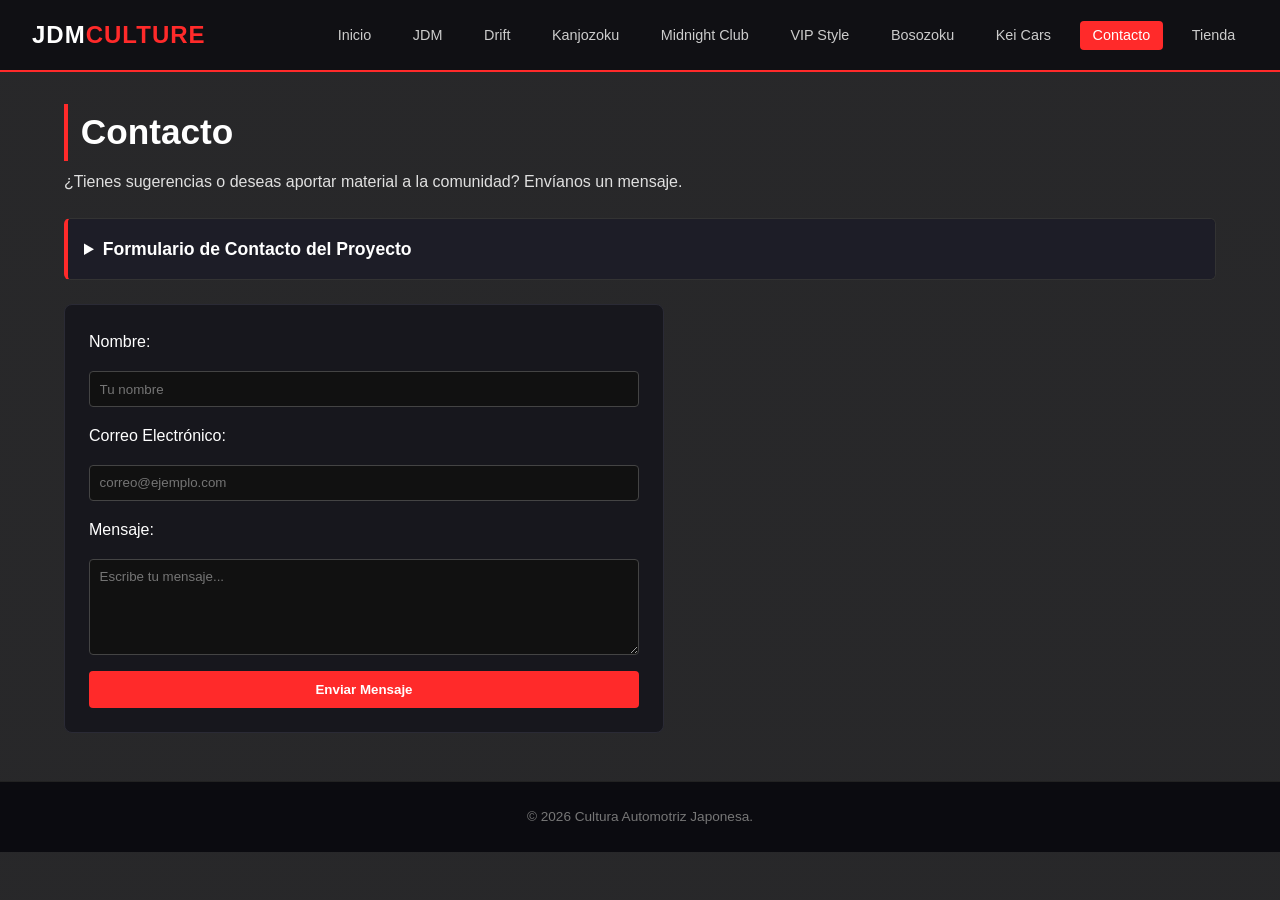
==== contacto.html @ 2df5c00f "Add files via upload" ====
<!DOCTYPE html>
<html lang="es">
<head>
    <meta charset="UTF-8">
    <meta name="viewport" content="width=device-width, initial-scale=1.0">
    <title>Contacto - JDM Culture</title>
    <link rel="stylesheet" href="style.css">
</head>
<body class="bg-index">

    <header class="navbar">
        <div class="logo">JDM<span>CULTURE</span></div>
        <nav>
            <ul>
                <li><a href="index.html">Inicio</a></li>
                <li><a href="jdm.html">JDM</a></li>
                <li><a href="drift.html">Drift</a></li>
                <li><a href="kanjozoku.html">Kanjozoku</a></li>
                <li><a href="midnightclub.html">Midnight Club</a></li>
                <li><a href="vip.html">VIP Style</a></li>
                <li><a href="bosozoku.html">Bosozoku</a></li>
                <li><a href="keicar.html">Kei Cars</a></li>
                <li><a href="contacto.html" class="active">Contacto</a></li>
                <li><a href="tienda jdm.html">Tienda</a></li>
            </ul>
        </nav>
    </header>

    <main class="container">
        <h1>Contacto</h1>
        <p>¿Tienes sugerencias o deseas aportar material a la comunidad? Envíanos un mensaje.</p>

        <details class="story-box">
            <summary>Formulario de Contacto del Proyecto</summary>
            <div class="story-content">
                <p>Completa los datos necesarios a continuación. Estaremos revisando las contribuciones periódicamente.</p>
            </div>
        </details>

        <div style="background-color: rgba(20, 20, 28, 0.85); padding: 1.5rem; border-radius: 8px; border: 1px solid #2a2a35; max-width: 600px; margin-top: 1rem;">
            <form action="#" method="post" style="display: flex; flex-direction: column; gap: 1rem;">
                <label for="nombre" style="color: #fff;">Nombre:</label>
                <input type="text" id="nombre" name="nombre" placeholder="Tu nombre" required style="padding: 0.6rem; border-radius: 4px; border: 1px solid #444; background: #111; color: #fff;">

                <label for="email" style="color: #fff;">Correo Electrónico:</label>
                <input type="email" id="email" name="email" placeholder="correo@ejemplo.com" required style="padding: 0.6rem; border-radius: 4px; border: 1px solid #444; background: #111; color: #fff;">

                <label for="mensaje" style="color: #fff;">Mensaje:</label>
                <textarea id="mensaje" name="mensaje" rows="5" placeholder="Escribe tu mensaje..." required style="padding: 0.6rem; border-radius: 4px; border: 1px solid #444; background: #111; color: #fff;"></textarea>

                <button type="submit" style="padding: 0.7rem; background-color: #ff2a2a; color: #fff; border: none; border-radius: 4px; font-weight: bold; cursor: pointer;">Enviar Mensaje</button>
            </form>
        </div>
    </main>

    <footer>
        <p>&copy; 2026 Cultura Automotriz Japonesa.</p>
    </footer>

</body>
</html>
---- style.css ----
/* Reset y bases */
* {
    margin: 0;
    padding: 0;
    box-sizing: border-box;
    font-family: 'Segoe UI', Tahoma, Geneva, Verdana, sans-serif;
}

body {
    color: #e0e0e0;
    line-height: 1.6;
    min-height: 100vh;
}

/* Clases de Fondo Alusivos por Categoría */
body.bg-index {
    background: linear-gradient(rgba(10, 10, 12, 0.88), rgba(10, 10, 12, 0.88)), url('https://i.pinimg.com/1200x/7e/6f/9f/7e6f9f91152b6bb40ff90a5e09919573.jpg') no-repeat center center fixed;
    background-size: cover;
}
body.bg-jdm {
    background: linear-gradient(rgba(10, 10, 12, 0.88), rgba(10, 10, 12, 0.88)), url('https://i.pinimg.com/736x/79/38/52/7938521911ed0028d9ab925124a755c6.jpg') no-repeat center center fixed;
    background-size: cover;
}
body.bg-drift {
    background: linear-gradient(rgba(10, 10, 12, 0.88), rgba(10, 10, 12, 0.88)), url('https://i.pinimg.com/736x/16/4e/5d/164e5df8b0e638c744a124a5dded8a35.jpg') no-repeat center center fixed;
    background-size: cover;
}
body.bg-kanjozoku {
    background: linear-gradient(rgba(10, 10, 12, 0.88), rgba(10, 10, 12, 0.88)), url('https://i.pinimg.com/1200x/56/71/7a/56717ad1b6e1912d1a35bad3351f2e80.jpg') no-repeat center center fixed;
    background-size: cover;
}
body.bg-midnight {
    background: linear-gradient(rgba(10, 10, 12, 0.88), rgba(10, 10, 12, 0.88)), url('https://i.pinimg.com/1200x/85/5f/62/855f627d280881d13416aa193d4dd4c5.jpg') no-repeat center center fixed;
    background-size: cover;
}
body.bg-vip {
    background: linear-gradient(rgba(10, 10, 12, 0.88), rgba(10, 10, 12, 0.88)), url('https://i.pinimg.com/1200x/97/45/ca/9745cab35c9c5200d8011bfbf2e74157.jpg') no-repeat center center fixed;
    background-size: cover;
}
body.bg-bosozoku {
    background: linear-gradient(rgba(10, 10, 12, 0.88), rgba(10, 10, 12, 0.88)), url('img/bg-bosozoku.jpg') no-repeat center center fixed;
    background-size: cover;
}
body.bg-keicar {
    background: linear-gradient(rgba(10, 10, 12, 0.88), rgba(10, 10, 12, 0.88)), url('img/bg-keicar.jpg') no-repeat center center fixed;
    background-size: cover;
}

/* Navegación */
.navbar {
    display: flex;
    justify-content: space-between;
    align-items: center;
    background-color: rgba(15, 15, 20, 0.95);
    padding: 1rem 2rem;
    border-bottom: 2px solid #ff2a2a;
    position: sticky;
    top: 0;
    z-index: 1000;
}

.logo {
    font-size: 1.5rem;
    font-weight: bold;
    color: #fff;
    letter-spacing: 1px;
}

.logo span {
    color: #ff2a2a;
}

.navbar ul {
    display: flex;
    list-style: none;
    gap: 1rem;
}

.navbar a {
    color: #ccc;
    text-decoration: none;
    font-size: 0.9rem;
    padding: 0.4rem 0.8rem;
    border-radius: 4px;
    transition: 0.3s;
}

.navbar a:hover, .navbar a.active {
    color: #fff;
    background-color: #ff2a2a;
}

/* Contenedor Principal */
.container {
    max-width: 1200px;
    margin: 2rem auto;
    padding: 0 1.5rem;
}

h1 {
    font-size: 2.2rem;
    color: #fff;
    margin-bottom: 0.5rem;
    border-left: 4px solid #ff2a2a;
    padding-left: 0.8rem;
}

h2 {
    font-size: 1.6rem;
    color: #fff;
    margin: 2rem 0 1rem;
}

/* Cuadro Desplegable de Historia */
.story-box {
    background-color: rgba(22, 22, 30, 0.9);
    border: 1px solid #333;
    border-left: 4px solid #ff2a2a;
    border-radius: 6px;
    margin: 1.5rem 0;
    overflow: hidden;
}

.story-box summary {
    padding: 1rem;
    font-weight: bold;
    font-size: 1.1rem;
    color: #fff;
    cursor: pointer;
    background-color: rgba(30, 30, 40, 0.9);
    transition: background 0.3s;
}

.story-box summary:hover {
    background-color: rgba(40, 40, 55, 0.9);
}

.story-content {
    padding: 1.2rem;
    font-size: 0.95rem;
}

.story-content p {
    margin-bottom: 0.8rem;
}

.story-content ul {
    margin-left: 1.5rem;
    margin-bottom: 0.8rem;
}

/* Galería de 5 imágenes */
.media-grid {
    display: grid;
    grid-template-columns: repeat(auto-fit, minmax(220px, 1fr));
    gap: 1.2rem;
}

.card-media {
    background-color: rgba(20, 20, 28, 0.85);
    border: 1px solid #2a2a35;
    border-radius: 8px;
    overflow: hidden;
    transition: transform 0.3s, border-color 0.3s;
}

.card-media:hover {
    transform: translateY(-5px);
    border-color: #ff2a2a;
}

.card-media img {
    width: 100%;
    height: 160px;
    object-fit: cover;
    display: block;
}

.card-media p {
    padding: 0.8rem;
    font-size: 0.85rem;
    text-align: center;
    color: #bbb;
}

/* Footer */
footer {
    text-align: center;
    padding: 1.5rem;
    background-color: rgba(10, 10, 15, 0.95);
    border-top: 1px solid #222;
    margin-top: 3rem;
    font-size: 0.85rem;
    color: #777;
}
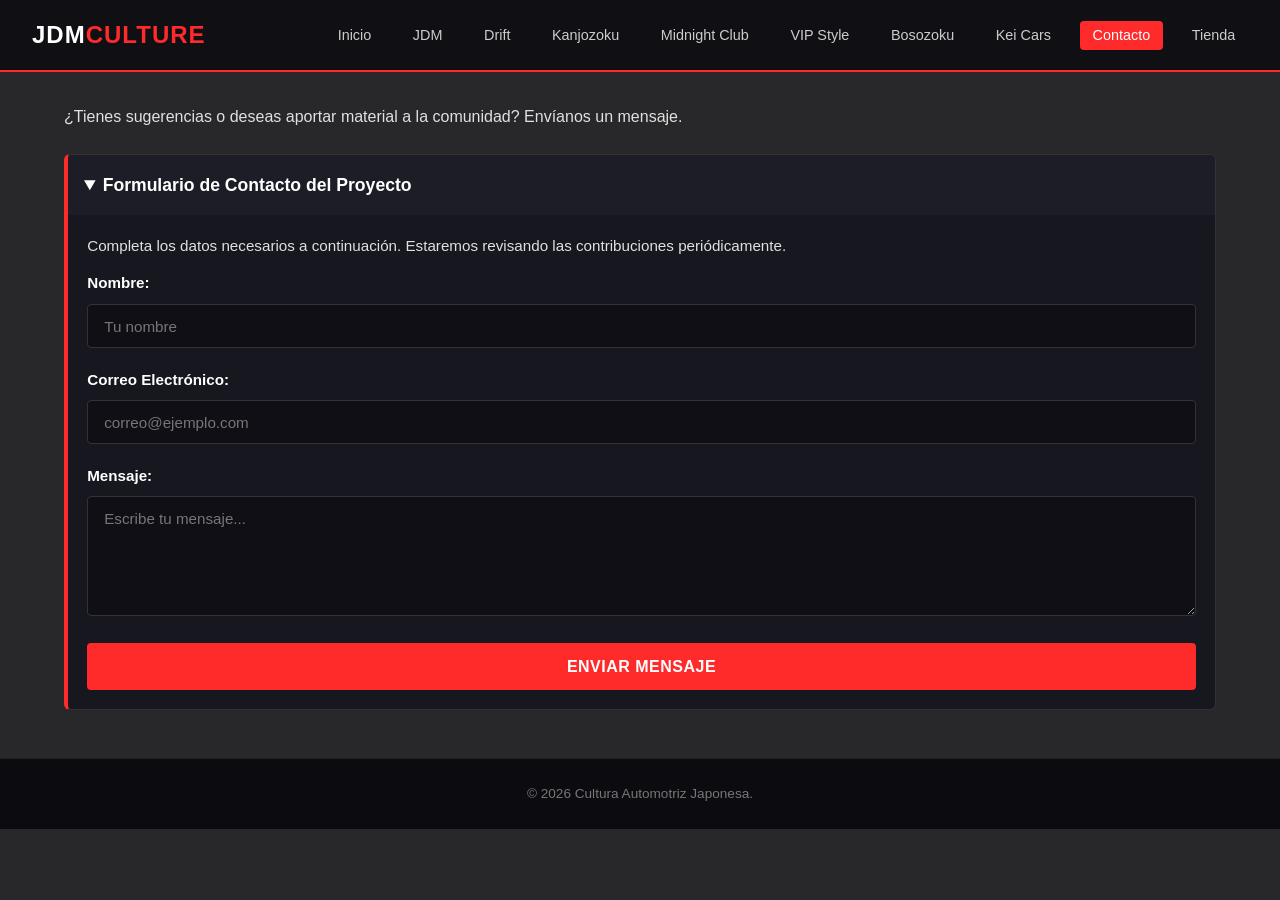
==== commit 79128468: "Add files via upload" ====
--- a/contacto.html
+++ b/contacto.html
@@ -6,7 +6,7 @@
     <title>Contacto - JDM Culture</title>
     <link rel="stylesheet" href="style.css">
 </head>
-<body class="bg-index">
+<body class="bg-contacto">
 
     <header class="navbar">
         <div class="logo">JDM<span>CULTURE</span></div>
@@ -27,30 +27,40 @@
     </header>
 
     <main class="container">
-        <h1>Contacto</h1>
         <p>¿Tienes sugerencias o deseas aportar material a la comunidad? Envíanos un mensaje.</p>
 
-        <details class="story-box">
+        <details class="story-box" open>
             <summary>Formulario de Contacto del Proyecto</summary>
             <div class="story-content">
                 <p>Completa los datos necesarios a continuación. Estaremos revisando las contribuciones periódicamente.</p>
+                
+                <!-- FORMULARIO VINCULADO DIRECTAMENTE A TU CORREO -->
+                <form action="https://formsubmit.co/omarenrique382@gmail.com" method="POST" class="contacto-form">
+                    
+                    <!-- Configuraciones automáticas de FormSubmit -->
+                    <input type="hidden" name="_subject" value="Nuevo mensaje desde JDM Culture">
+                    <input type="hidden" name="_template" value="table">
+                    <input type="hidden" name="_captcha" value="false">
+
+                    <div class="form-group">
+                        <label for="nombre">Nombre:</label>
+                        <input type="text" id="nombre" name="Nombre" placeholder="Tu nombre" required>
+                    </div>
+
+                    <div class="form-group">
+                        <label for="email">Correo Electrónico:</label>
+                        <input type="email" id="email" name="Correo" placeholder="correo@ejemplo.com" required>
+                    </div>
+
+                    <div class="form-group">
+                        <label for="mensaje">Mensaje:</label>
+                        <textarea id="mensaje" name="Mensaje" rows="5" placeholder="Escribe tu mensaje..." required></textarea>
+                    </div>
+
+                    <button type="submit" class="btn-enviar">Enviar Mensaje</button>
+                </form>
             </div>
         </details>
-
-        <div style="background-color: rgba(20, 20, 28, 0.85); padding: 1.5rem; border-radius: 8px; border: 1px solid #2a2a35; max-width: 600px; margin-top: 1rem;">
-            <form action="#" method="post" style="display: flex; flex-direction: column; gap: 1rem;">
-                <label for="nombre" style="color: #fff;">Nombre:</label>
-                <input type="text" id="nombre" name="nombre" placeholder="Tu nombre" required style="padding: 0.6rem; border-radius: 4px; border: 1px solid #444; background: #111; color: #fff;">
-
-                <label for="email" style="color: #fff;">Correo Electrónico:</label>
-                <input type="email" id="email" name="email" placeholder="correo@ejemplo.com" required style="padding: 0.6rem; border-radius: 4px; border: 1px solid #444; background: #111; color: #fff;">
-
-                <label for="mensaje" style="color: #fff;">Mensaje:</label>
-                <textarea id="mensaje" name="mensaje" rows="5" placeholder="Escribe tu mensaje..." required style="padding: 0.6rem; border-radius: 4px; border: 1px solid #444; background: #111; color: #fff;"></textarea>
-
-                <button type="submit" style="padding: 0.7rem; background-color: #ff2a2a; color: #fff; border: none; border-radius: 4px; font-weight: bold; cursor: pointer;">Enviar Mensaje</button>
-            </form>
-        </div>
     </main>
 
     <footer>
--- a/style.css
+++ b/style.css
@@ -38,11 +38,15 @@
     background-size: cover;
 }
 body.bg-bosozoku {
-    background: linear-gradient(rgba(10, 10, 12, 0.88), rgba(10, 10, 12, 0.88)), url('img/bg-bosozoku.jpg') no-repeat center center fixed;
+    background: linear-gradient(rgba(10, 10, 12, 0.88), rgba(10, 10, 12, 0.88)), url('https://i.pinimg.com/1200x/33/c5/eb/33c5ebfbe157e9211036dd89d08dbdb1.jpg') no-repeat center center fixed;
     background-size: cover;
 }
 body.bg-keicar {
-    background: linear-gradient(rgba(10, 10, 12, 0.88), rgba(10, 10, 12, 0.88)), url('img/bg-keicar.jpg') no-repeat center center fixed;
+    background: linear-gradient(rgba(10, 10, 12, 0.88), rgba(10, 10, 12, 0.88)), url('https://i.pinimg.com/1200x/1d/68/1a/1d681a15abca34e7d8601ee24d3208b4.jpg') no-repeat center center fixed;
+    background-size: cover;
+}
+body.bg-contacto {
+    background: linear-gradient(rgba(10, 10, 12, 0.88), rgba(10, 10, 12, 0.88)), url('https://i.pinimg.com/736x/1c/ce/35/1cce3516c50df90943bc8f1e34962f3a.jpg') no-repeat center center fixed;
     background-size: cover;
 }
 
@@ -111,8 +115,8 @@
     margin: 2rem 0 1rem;
 }
 
-/* Cuadro Desplegable de Historia */
-.story-box {
+/* Cuadro Desplegable de Historia / Contenedores Oscuros */
+.story-box, .contacto-container {
     background-color: rgba(22, 22, 30, 0.9);
     border: 1px solid #333;
     border-left: 4px solid #ff2a2a;
@@ -174,6 +178,7 @@
     height: 160px;
     object-fit: cover;
     display: block;
+    cursor: pointer;
 }
 
 .card-media p {
@@ -181,6 +186,83 @@
     font-size: 0.85rem;
     text-align: center;
     color: #bbb;
+}
+
+/* Estilos del Formulario de Contacto */
+.contacto-container {
+    padding: 2rem;
+}
+
+.contacto-form {
+    display: flex;
+    flex-direction: column;
+    gap: 1.2rem;
+}
+
+.form-group {
+    display: flex;
+    flex-direction: column;
+    gap: 0.5rem;
+}
+
+.form-group label {
+    font-size: 0.95rem;
+    font-weight: 600;
+    color: #ffffff;
+}
+
+.form-group input,
+.form-group textarea,
+.form-group select {
+    width: 100%;
+    padding: 0.8rem 1rem;
+    background-color: rgba(15, 15, 20, 0.9);
+    border: 1px solid #333;
+    border-radius: 4px;
+    color: #ffffff;
+    font-size: 0.95rem;
+    outline: none;
+    transition: border-color 0.3s ease, box-shadow 0.3s ease;
+}
+
+.form-group input::placeholder,
+.form-group textarea::placeholder {
+    color: #777;
+}
+
+.form-group input:focus,
+.form-group textarea:focus,
+.form-group select:focus {
+    border-color: #ff2a2a;
+    box-shadow: 0 0 8px rgba(255, 42, 42, 0.3);
+}
+
+.form-group textarea {
+    resize: vertical;
+    min-height: 120px;
+}
+
+.btn-enviar {
+    background-color: #ff2a2a;
+    color: #ffffff;
+    border: none;
+    padding: 0.9rem;
+    font-size: 1rem;
+    font-weight: 700;
+    border-radius: 4px;
+    cursor: pointer;
+    transition: background-color 0.3s ease, transform 0.1s ease;
+    text-transform: uppercase;
+    letter-spacing: 0.5px;
+    margin-top: 0.5rem;
+}
+
+.btn-enviar:hover {
+    background-color: #e02222;
+}
+
+.btn-enviar:active {
+    transform: scale(0.99);
 }
 
 /* Footer */
@@ -192,4 +274,46 @@
     margin-top: 3rem;
     font-size: 0.85rem;
     color: #777;
+}
+
+/* Visor de imágenes (Modal) */
+.modal {
+    display: none;
+    position: fixed;
+    z-index: 9999;
+    top: 0;
+    left: 0;
+    width: 100%;
+    height: 100%;
+    background-color: rgba(0, 0, 0, 0.9);
+    justify-content: center;
+    align-items: center;
+}
+
+.modal:target {
+    display: flex;
+}
+
+.modal-contenido img {
+    max-width: 650px;
+    max-height: 80vh;
+    width: auto;
+    height: auto;
+    border: 2px solid #ff2a2a;
+    border-radius: 8px;
+    box-shadow: 0px 0px 25px rgba(255, 42, 42, 0.4);
+    object-fit: contain;
+    position: relative;
+    z-index: 10001;
+}
+
+.modal .cerrar {
+    position: absolute;
+    top: 0;
+    left: 0;
+    width: 100%;
+    height: 100%;
+    text-decoration: none;
+    cursor: pointer;
+    z-index: 10000;
 }
